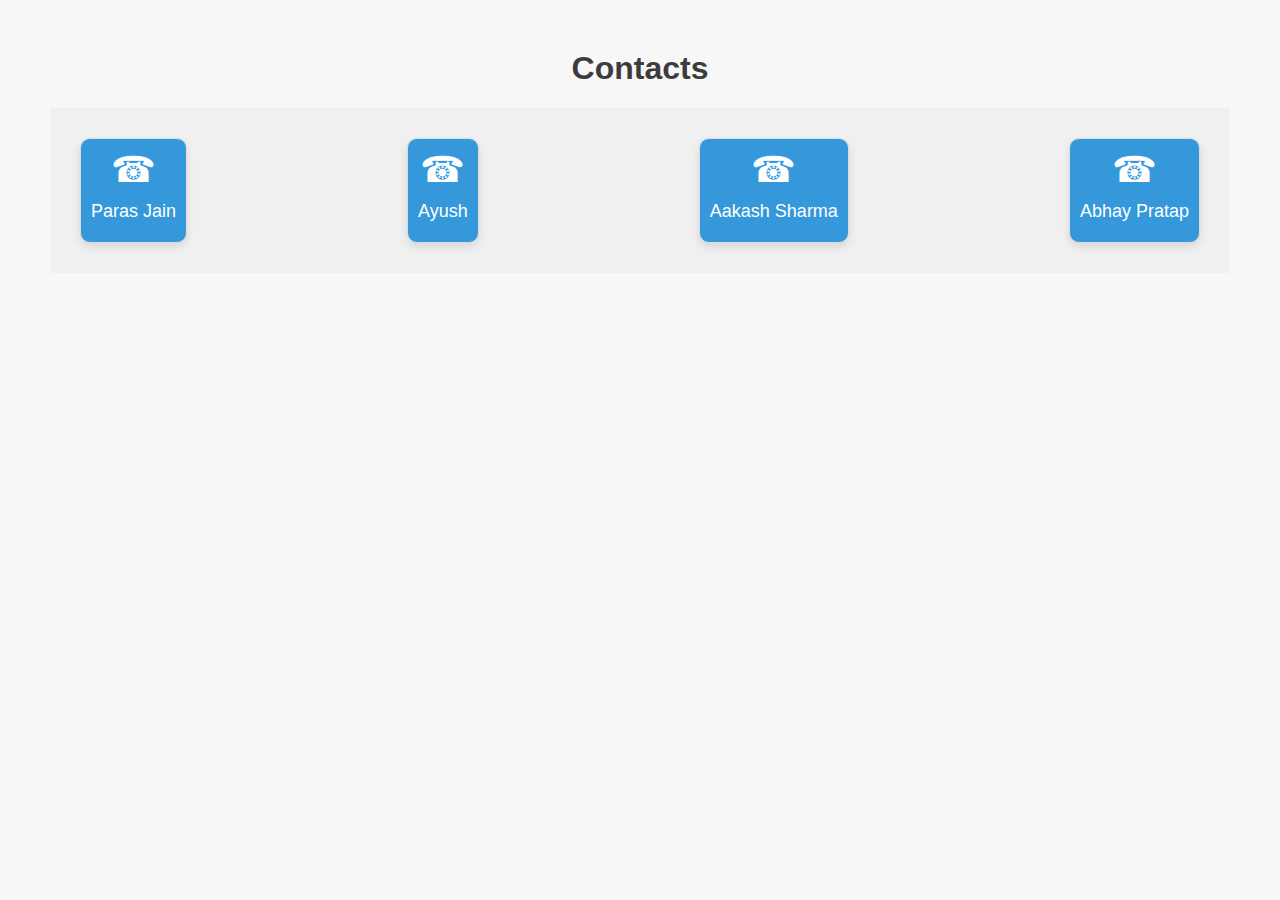
==== calls.html @ 457e171d "contacts" ====
<!DOCTYPE html>
<html lang="en">
<head>
  <meta charset="UTF-8">
  <meta name="viewport" content="width=device-width, initial-scale=1.0">
  <link rel="stylesheet" href="calls.css">
  <title>Contacts</title>
  
</head>
<body>
  <h1 style="color: #3d3c3c;">Contacts</h1> 

 <div class="contact">
  <div class="phone-container" onclick="makeCall('9103395088', 'Paras Jain')">
    <div class="phone-icon">&#9742;</div>
    <div class="person-name">Paras Jain</div>
    
  </div>

  <div class="phone-container" onclick="makeCall('9103395088', 'Ayush')">
    <div class="phone-icon">&#9742;</div>
    <div class="person-name">Ayush</div>
    
  </div>

  <div class="phone-container" onclick="makeCall('9103395088', 'Akash Sharma')">
    <div class="phone-icon">&#9742;</div>
    <div class="person-name">Aakash Sharma</div>
    
  </div>

  <div class="phone-container" onclick="makeCall('+91 9596713921', 'Abhay Pratap')">
    <div class="phone-icon">&#9742;</div>
    <div class="person-name">Abhay Pratap</div>
    
  </div>

</div> 

  <script>
    function makeCall(phoneNumber, personName) {
      // Use the tel: protocol to initiate a phone call
      window.location.href = 'tel:' + phoneNumber;
      console.log('Calling ' + personName);
    }
  </script>
</body>
</html>
---- calls.css ----
body {
      background-color: #f7f7f7;
      font-family: 'Segoe UI', Tahoma, Geneva, Verdana, sans-serif;
      text-align: center;
      margin: 50px;
    }

    .phone-container {
      display: flex;
      flex-direction: column;
      align-items: center;
      background-color: #3498db;
      padding: 20px;
      border-radius: 10px;
      box-shadow: 0 4px 8px rgba(0, 0, 0, 0.1);
      margin-bottom: 20px;
      cursor: pointer;
      margin-bottom: 20px;
    }

    .phone-icon {
      color: #ffffff;
      font-size: 36px;
      margin-bottom: 10px;
    }

    .phone-number {
      color: #ffffff;
      font-size: 24px;
      font-weight: bold;
      margin-bottom: 5px;
    }

    .person-name {
      color: #ffffff;
      font-size: 18px;
      margin-bottom: 10px;
    }

    .call-button {
      background-color: #2ecc71;
      color: #ffffff;
      padding: 10px 20px;
      font-size: 18px;
      border: none;
      border-radius: 5px;
      cursor: pointer;
      transition: background-color 0.3s ease;
    }

    .call-button:hover {
      background-color: #27ae60;
    }

    .contact {
        display: flex;
        justify-content: space-between; /* Adjust as needed */
        align-items: center; /* Adjust as needed */
        background-color: #f0f0f0;
        padding: 20px;
      }
  
      /* Style individual items within the flex container if needed */
      .phone-container {
        margin: 10px;
        padding: 10px;
        border: 1px solid #ddd;
      }
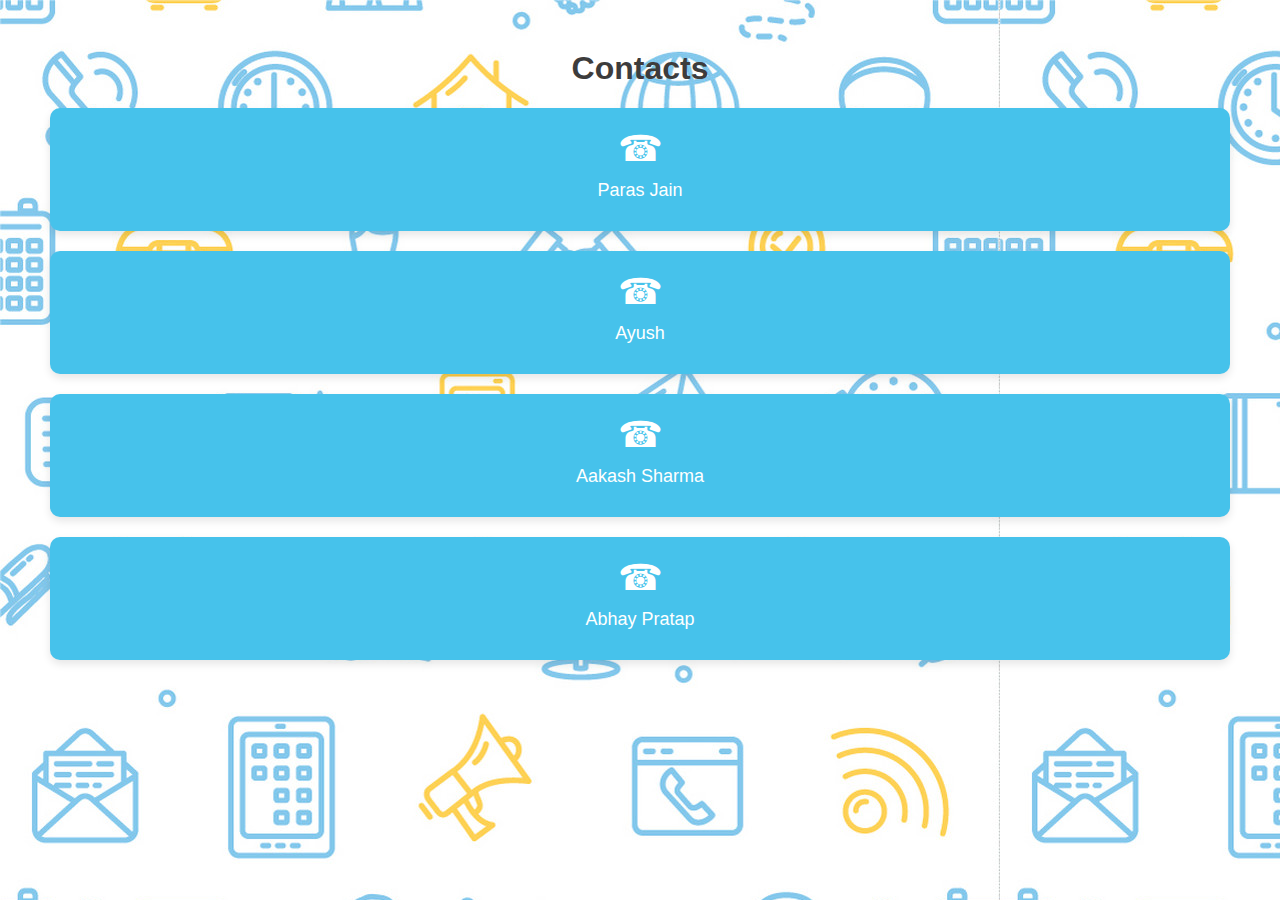
==== commit a178a690: "added modifications" ====
--- a/calls.html
+++ b/calls.html
@@ -37,12 +37,6 @@
 
 </div> 
 
-  <script>
-    function makeCall(phoneNumber, personName) {
-      // Use the tel: protocol to initiate a phone call
-      window.location.href = 'tel:' + phoneNumber;
-      console.log('Calling ' + personName);
-    }
-  </script>
+  <script src="calls.js"></script>
 </body>
 </html>
--- a/calls.css
+++ b/calls.css
@@ -1,69 +1,56 @@
+body {
+  background-color: #f7f7f7;
+  background-image: url("12.jpeg");
+  font-family: 'Segoe UI', Tahoma, Geneva, Verdana, sans-serif;
+  text-align: center;
+  margin: 50px;
+}
 
-    body {
-      background-color: #f7f7f7;
-      font-family: 'Segoe UI', Tahoma, Geneva, Verdana, sans-serif;
-      text-align: center;
-      margin: 50px;
-    }
+.phone-container {
+  display: flex;
+  flex-direction: column;
+  align-items: center;
+  background-color: #46c2eb;
+  padding: 20px;
+  border-radius: 10px;
+  box-shadow: 0 4px 8px rgba(0, 0, 0, 0.1);
+  margin-bottom: 20px;
+  cursor: pointer;
+  margin-bottom: 20px;
+}
 
-    .phone-container {
-      display: flex;
-      flex-direction: column;
-      align-items: center;
-      background-color: #3498db;
-      padding: 20px;
-      border-radius: 10px;
-      box-shadow: 0 4px 8px rgba(0, 0, 0, 0.1);
-      margin-bottom: 20px;
-      cursor: pointer;
-      margin-bottom: 20px;
-    }
+.phone-icon {
+  color: #ffffff;
+  font-size: 36px;
+  margin-bottom: 10px;
+}
 
-    .phone-icon {
-      color: #ffffff;
-      font-size: 36px;
-      margin-bottom: 10px;
-    }
+.phone-number {
+  color: #ffffff;
+  font-size: 24px;
+  font-weight: bold;
+  margin-bottom: 5px;
+}
 
-    .phone-number {
-      color: #ffffff;
-      font-size: 24px;
-      font-weight: bold;
-      margin-bottom: 5px;
-    }
+.person-name {
+  color: #ffffff;
+  font-size: 18px;
+  margin-bottom: 10px;
+}
 
-    .person-name {
-      color: #ffffff;
-      font-size: 18px;
-      margin-bottom: 10px;
-    }
+.call-button {
+  background-color: #2ecc71;
+  color: #ffffff;
+  padding: 10px 20px;
+  font-size: 18px;
+  border: none;
+  border-radius: 5px;
+  cursor: pointer;
+  transition: background-color 0.3s ease;
+}
 
-    .call-button {
-      background-color: #2ecc71;
-      color: #ffffff;
-      padding: 10px 20px;
-      font-size: 18px;
-      border: none;
-      border-radius: 5px;
-      cursor: pointer;
-      transition: background-color 0.3s ease;
-    }
+.call-button:hover {
+  background-color: #27ae60;
+}
 
-    .call-button:hover {
-      background-color: #27ae60;
-    }
-
-    .contact {
-        display: flex;
-        justify-content: space-between; /* Adjust as needed */
-        align-items: center; /* Adjust as needed */
-        background-color: #f0f0f0;
-        padding: 20px;
-      }
-  
-      /* Style individual items within the flex container if needed */
-      .phone-container {
-        margin: 10px;
-        padding: 10px;
-        border: 1px solid #ddd;
-      }
+      
